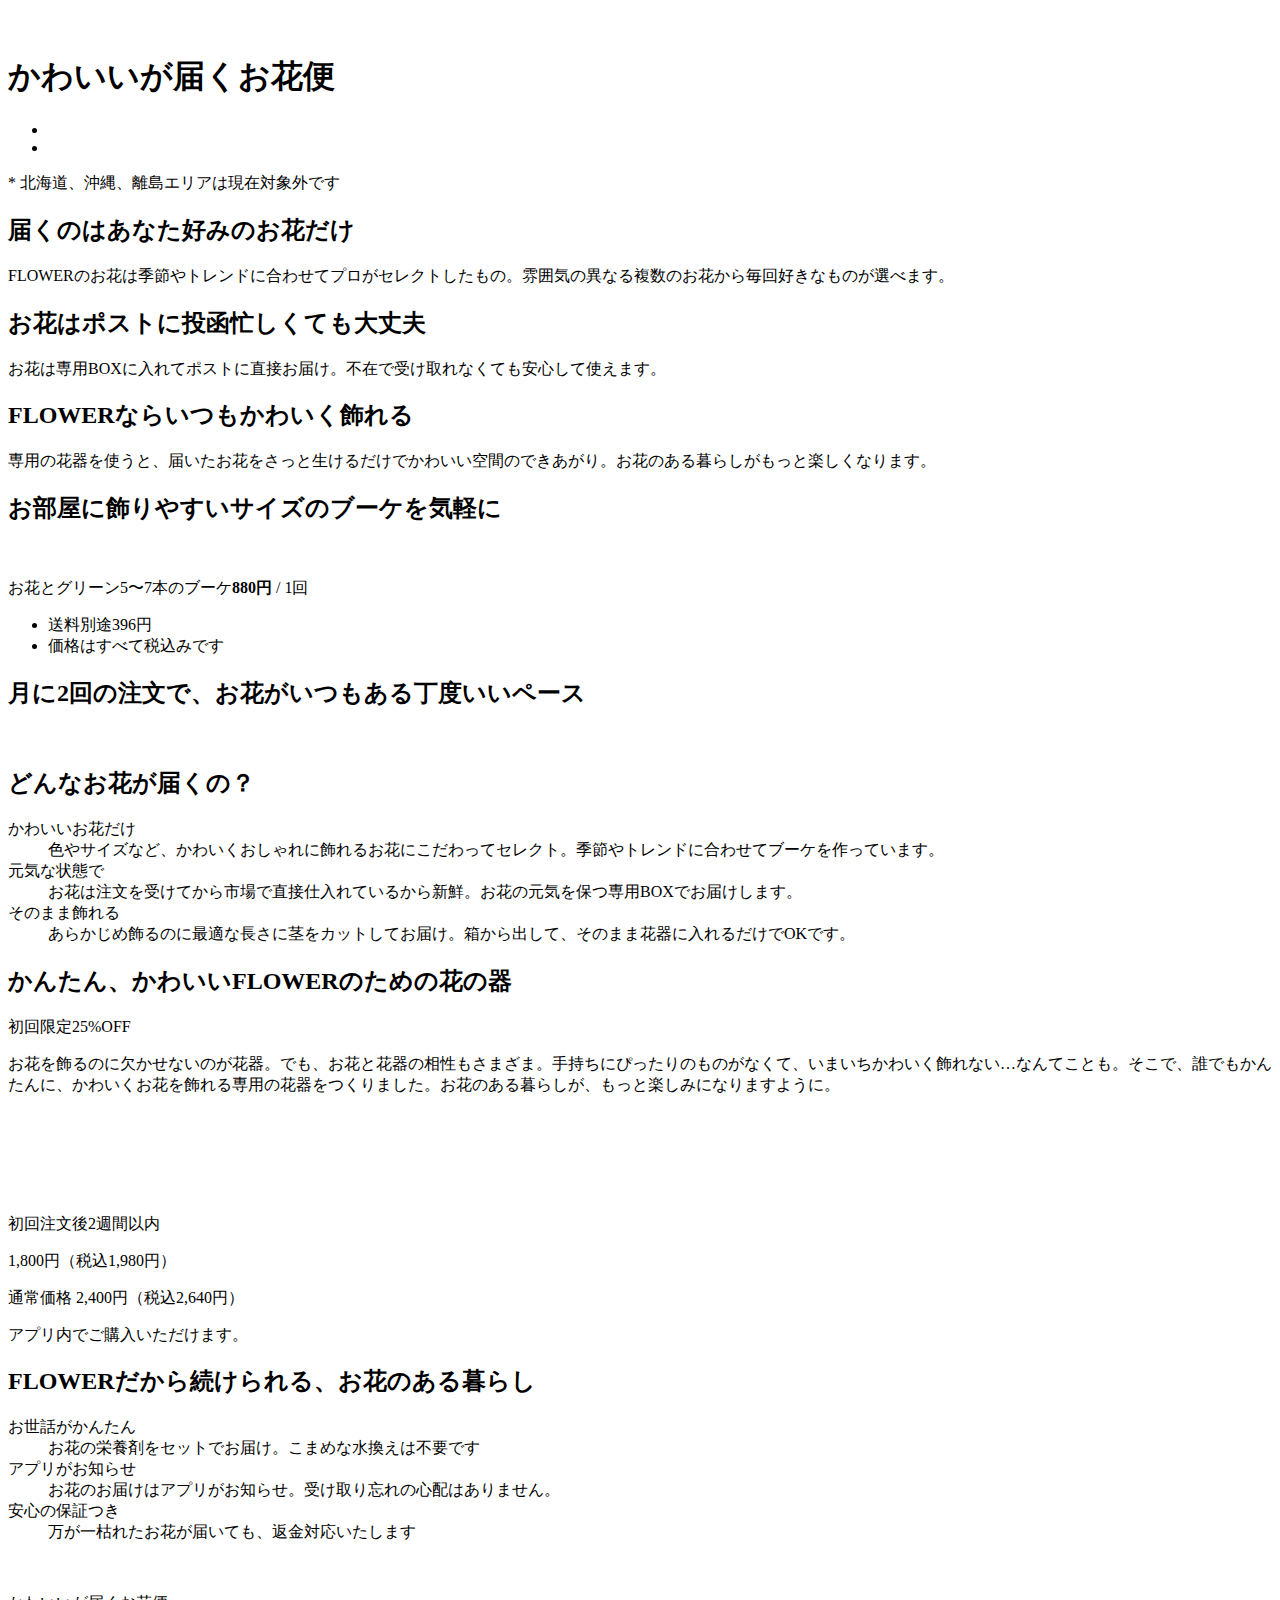
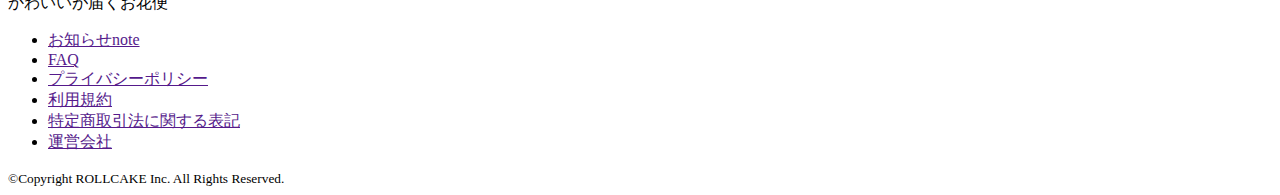
==== 0611/index.html @ 3723d0d4 "webサイト「https://flowr.is/」の模写" ====
<!DOCTYPE html>
<html lang="ja">
<head>
    <meta charset="UTF-8">
    <meta http-equiv="X-UA-Compatible" content="IE=edge">
    <meta name="viewport" content="width=device-width, initial-scale=1.0">
    <title>frowr</title>
</head>
<body>
    <header>
        <figure><img src="" alt="" srcset=""></figure>
        <h1>かわいいが届くお花便</h1>
        <nav>
            <ul>
                <li><a href="https://flowr.page.link/88Lt"></a></li>
                <li><a href="https://flowr.page.link/19mT"></a></li>
            </ul>
        </nav>
        <p>* 北海道、沖縄、離島エリアは現在対象外です</p>
    </header>
    <main>
        <article>
            <h2>届くのはあなた好みのお花だけ</h2>
            <p>FLOWERのお花は季節やトレンドに合わせてプロがセレクトしたもの。雰囲気の異なる複数のお花から毎回好きなものが選べます。</p>
        </article>
        <article>
            <h2>お花はポストに投函忙しくても大丈夫</h2>
            <p>お花は専用BOXに入れてポストに直接お届け。不在で受け取れなくても安心して使えます。</p>
        </article>
        <article>
            <h2>FLOWERならいつもかわいく飾れる</h2>
            <p>専用の花器を使うと、届いたお花をさっと生けるだけでかわいい空間のできあがり。お花のある暮らしがもっと楽しくなります。</p>
        </article>
        <article>
            <h2>お部屋に飾りやすいサイズのブーケを気軽に</h2>
            <figure><img src="" alt="" srcset=""></figure>
            <p>お花とグリーン5〜7本のブーケ<b>880円</b> / 1回</p>
                <ul>
                    <li>送料別途396円</li>
                    <li>価格はすべて税込みです</li>
                </ul>
        </article>
        <article>
            <h2>月に2回の注文で、お花がいつもある丁度いいペース</h2>
            <figure><img src="" alt="" srcset=""></figure>
        </article>
        <article>
            <h2>どんなお花が届くの？</h2>
            <dl>
                <dt>かわいいお花だけ</dt>
                <dd>色やサイズなど、かわいくおしゃれに飾れるお花にこだわってセレクト。季節やトレンドに合わせてブーケを作っています。</dd>
                <dt>元気な状態で</dt>
                <dd>お花は注文を受けてから市場で直接仕入れているから新鮮。お花の元気を保つ専用BOXでお届けします。</dd>
                <dt>そのまま飾れる</dt>
                <dd>あらかじめ飾るのに最適な長さに茎をカットしてお届け。箱から出して、そのまま花器に入れるだけでOKです。</dd>
            </dl>
        </article>
        <article>
            <h2>かんたん、かわいいFLOWERのための花の器</h2>
            <p>初回限定25%OFF</p>
            <p>お花を飾るのに欠かせないのが花器。でも、お花と花器の相性もさまざま。手持ちにぴったりのものがなくて、いまいちかわいく飾れない…なんてことも。そこで、誰でもかんたんに、かわいくお花を飾れる専用の花器をつくりました。お花のある暮らしが、もっと楽しみになりますように。</p>
            <figure><img src="" alt="" srcset=""></figure>
            <figure><img src="" alt="" srcset=""></figure>
            <figure><img src="" alt="" srcset=""></figure>
            <p>初回注文後2週間以内</p>
            <p>1,800円（税込1,980円）</p>
            <p>通常価格 2,400円（税込2,640円）</p>
            <p>アプリ内でご購入いただけます。</p>
        </article>
        <article>
            <h2>FLOWERだから続けられる、お花のある暮らし</h2>
            <dl>
                <dt>お世話がかんたん</dt>
                <dd>お花の栄養剤をセットでお届け。こまめな水換えは不要です</dd>
                <dt>アプリがお知らせ</dt>
                <dd>お花のお届けはアプリがお知らせ。受け取り忘れの心配はありません。</dd>
                <dt>安心の保証つき</dt>
                <dd>万が一枯れたお花が届いても、返金対応いたします</dd>
            </dl>
        </article>
        <article>
            <figure><img src="" alt="" srcset=""></figure>
            <p>かわいいが届くお花便</p>
        </article>
    </main>
    <footer>
        <nav>
            <ul>
                <li><a href="">お知らせnote</a></li>
                <li><a href="">FAQ</a></li>
                <li><a href="">プライバシーポリシー</a></li>
                <li><a href="">利用規約</a></li>
                <li><a href="">特定商取引法に関する表記</a></li>
                <li><a href="">運営会社</a></li>
            </ul>
        </nav>
        <small>&copy;Copyright ROLLCAKE Inc. All Rights Reserved.</small>
    </footer>
</body>
</html>
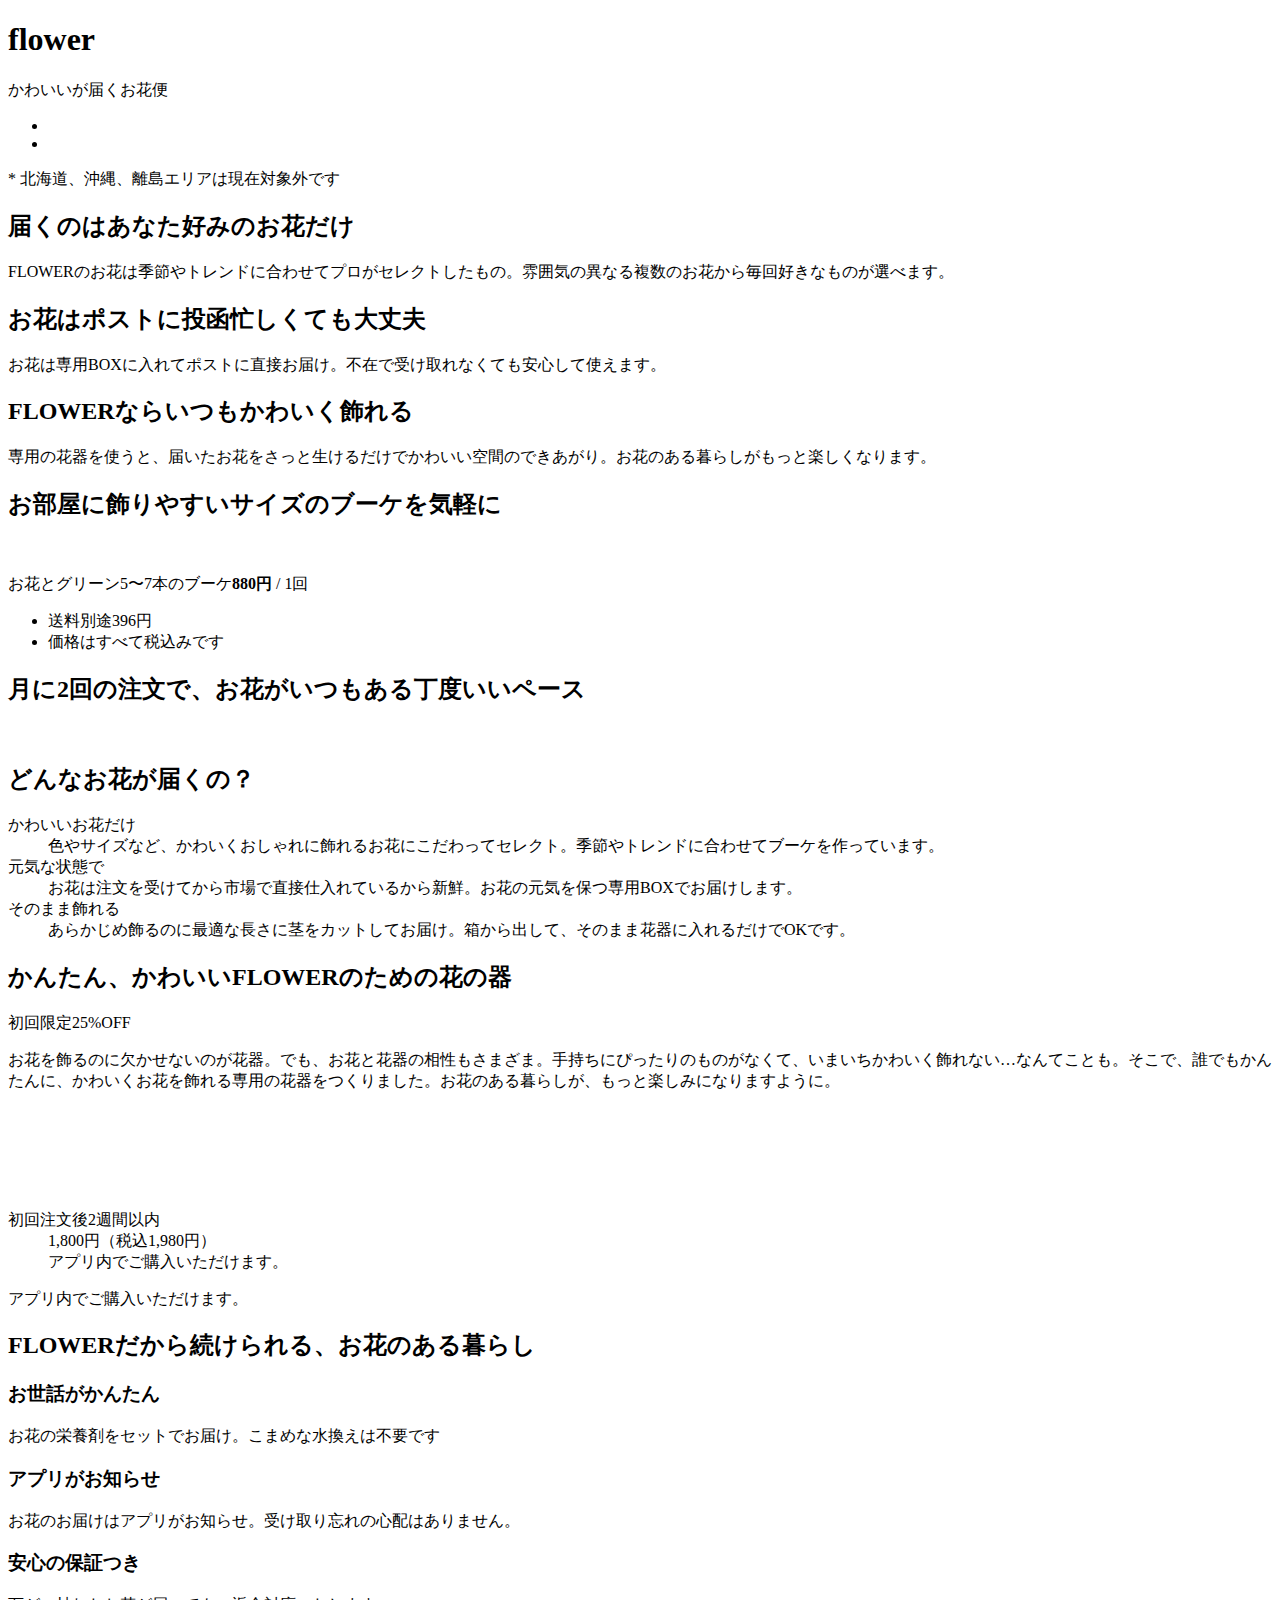
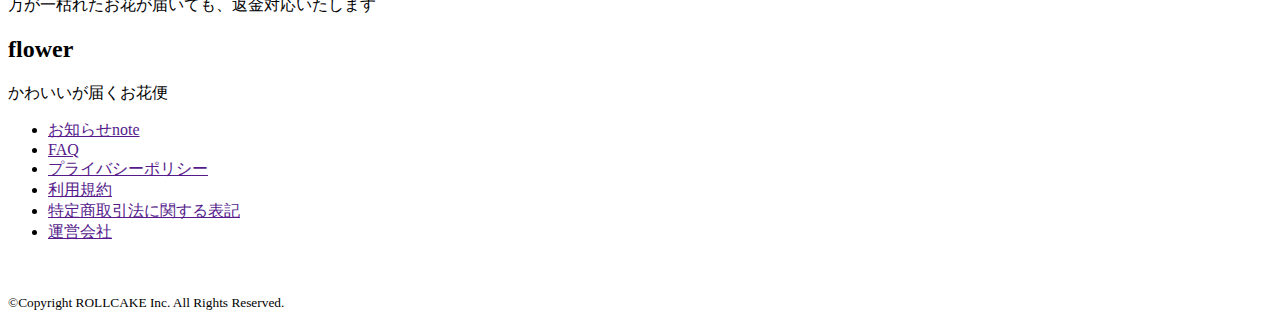
==== commit 60ed24cb: "一部マークアップの書き換え" ====
--- a/0611/index.html
+++ b/0611/index.html
@@ -8,30 +8,28 @@
 </head>
 <body>
     <header>
-        <figure><img src="" alt="" srcset=""></figure>
-        <h1>かわいいが届くお花便</h1>
-        <nav>
-            <ul>
-                <li><a href="https://flowr.page.link/88Lt"></a></li>
-                <li><a href="https://flowr.page.link/19mT"></a></li>
-            </ul>
-        </nav>
+        <h1>flower</h1>
+        <p>かわいいが届くお花便</p>
+        <ul>
+            <li><a href="https://flowr.page.link/88Lt"><img src="" alt=""></a></li>
+            <li><a href="https://flowr.page.link/19mT"><img src="" alt=""></a></li>
+        </ul>
         <p>* 北海道、沖縄、離島エリアは現在対象外です</p>
     </header>
     <main>
-        <article>
+        <section>
             <h2>届くのはあなた好みのお花だけ</h2>
             <p>FLOWERのお花は季節やトレンドに合わせてプロがセレクトしたもの。雰囲気の異なる複数のお花から毎回好きなものが選べます。</p>
-        </article>
-        <article>
+        </section>
+        <section>
             <h2>お花はポストに投函忙しくても大丈夫</h2>
             <p>お花は専用BOXに入れてポストに直接お届け。不在で受け取れなくても安心して使えます。</p>
-        </article>
-        <article>
+        </section>
+        <section>
             <h2>FLOWERならいつもかわいく飾れる</h2>
             <p>専用の花器を使うと、届いたお花をさっと生けるだけでかわいい空間のできあがり。お花のある暮らしがもっと楽しくなります。</p>
-        </article>
-        <article>
+        </section>
+        <section>
             <h2>お部屋に飾りやすいサイズのブーケを気軽に</h2>
             <figure><img src="" alt="" srcset=""></figure>
             <p>お花とグリーン5〜7本のブーケ<b>880円</b> / 1回</p>
@@ -39,12 +37,12 @@
                     <li>送料別途396円</li>
                     <li>価格はすべて税込みです</li>
                 </ul>
-        </article>
-        <article>
+        </section>
+        <section>
             <h2>月に2回の注文で、お花がいつもある丁度いいペース</h2>
             <figure><img src="" alt="" srcset=""></figure>
-        </article>
-        <article>
+        </section>
+        <section>
             <h2>どんなお花が届くの？</h2>
             <dl>
                 <dt>かわいいお花だけ</dt>
@@ -54,47 +52,52 @@
                 <dt>そのまま飾れる</dt>
                 <dd>あらかじめ飾るのに最適な長さに茎をカットしてお届け。箱から出して、そのまま花器に入れるだけでOKです。</dd>
             </dl>
-        </article>
-        <article>
+        </section>
+        <section>
             <h2>かんたん、かわいいFLOWERのための花の器</h2>
             <p>初回限定25%OFF</p>
             <p>お花を飾るのに欠かせないのが花器。でも、お花と花器の相性もさまざま。手持ちにぴったりのものがなくて、いまいちかわいく飾れない…なんてことも。そこで、誰でもかんたんに、かわいくお花を飾れる専用の花器をつくりました。お花のある暮らしが、もっと楽しみになりますように。</p>
             <figure><img src="" alt="" srcset=""></figure>
             <figure><img src="" alt="" srcset=""></figure>
             <figure><img src="" alt="" srcset=""></figure>
-            <p>初回注文後2週間以内</p>
-            <p>1,800円（税込1,980円）</p>
-            <p>通常価格 2,400円（税込2,640円）</p>
+            <dl>
+                <dt>初回注文後2週間以内</dt>
+                <dd>1,800円（税込1,980円）</dd>
+                <dd>アプリ内でご購入いただけます。</dd>
+            </dl>
             <p>アプリ内でご購入いただけます。</p>
-        </article>
-        <article>
+        </section>
+        <section>
             <h2>FLOWERだから続けられる、お花のある暮らし</h2>
-            <dl>
-                <dt>お世話がかんたん</dt>
-                <dd>お花の栄養剤をセットでお届け。こまめな水換えは不要です</dd>
-                <dt>アプリがお知らせ</dt>
-                <dd>お花のお届けはアプリがお知らせ。受け取り忘れの心配はありません。</dd>
-                <dt>安心の保証つき</dt>
-                <dd>万が一枯れたお花が届いても、返金対応いたします</dd>
-            </dl>
-        </article>
-        <article>
-            <figure><img src="" alt="" srcset=""></figure>
+            <section>
+                <h3>お世話がかんたん</h3>
+                <p>お花の栄養剤をセットでお届け。こまめな水換えは不要です</p>
+            </section>
+            <section>
+                <h3>アプリがお知らせ</h3>
+                <p>お花のお届けはアプリがお知らせ。受け取り忘れの心配はありません。</p>
+            </section>
+            <section>
+                <h3>安心の保証つき</h3>
+                <p>万が一枯れたお花が届いても、返金対応いたします</p>
+            </section>
+        </section>
+        <section>
+            <h2>flower</h2>
             <p>かわいいが届くお花便</p>
-        </article>
+        </section>
     </main>
     <footer>
-        <nav>
-            <ul>
-                <li><a href="">お知らせnote</a></li>
-                <li><a href="">FAQ</a></li>
-                <li><a href="">プライバシーポリシー</a></li>
-                <li><a href="">利用規約</a></li>
-                <li><a href="">特定商取引法に関する表記</a></li>
-                <li><a href="">運営会社</a></li>
-            </ul>
-        </nav>
-        <small>&copy;Copyright ROLLCAKE Inc. All Rights Reserved.</small>
+        <ul>
+            <li><a href="">お知らせnote</a></li>
+            <li><a href="">FAQ</a></li>
+            <li><a href="">プライバシーポリシー</a></li>
+            <li><a href="">利用規約</a></li>
+            <li><a href="">特定商取引法に関する表記</a></li>
+            <li><a href="">運営会社</a></li>
+        </ul>
+        <figure><a href=""><img src="" alt="" srcset=""></a></figure>
+        <p><small>&copy;Copyright ROLLCAKE Inc. All Rights Reserved.</small></p>
     </footer>
 </body>
 </html>